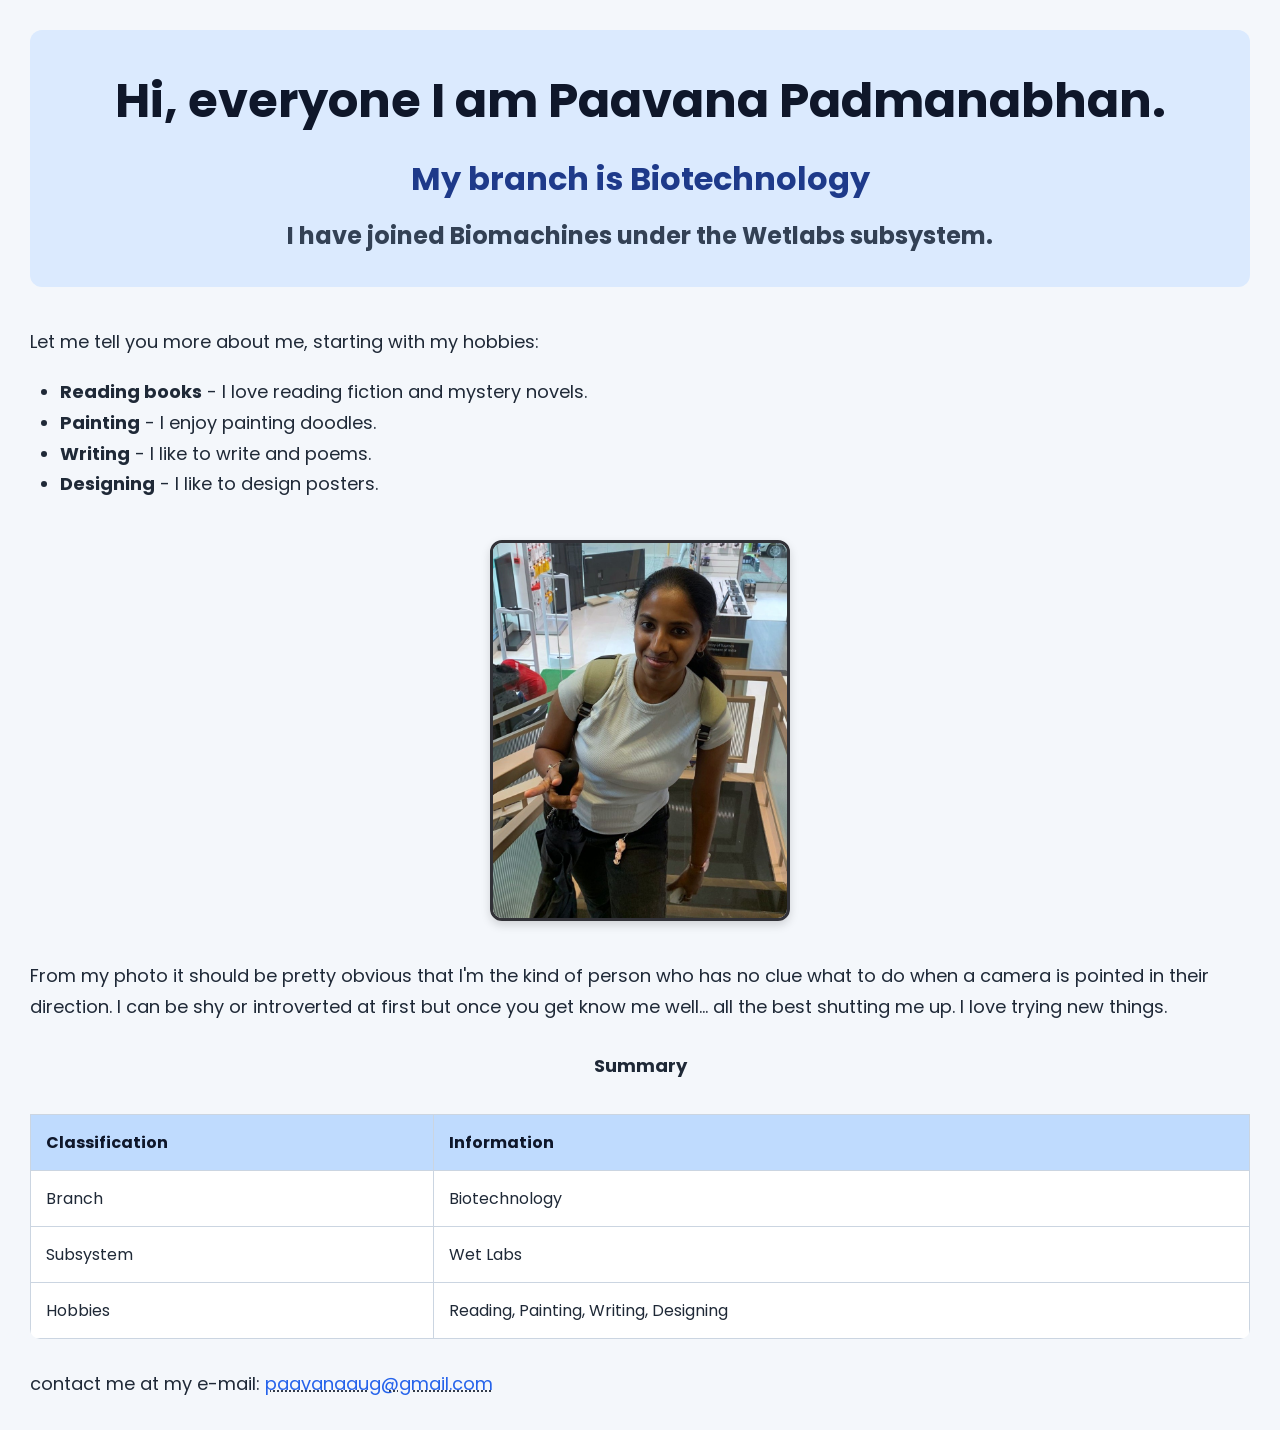
==== IntroducingMe.html @ 374184e0 "Add initial HTML and CSS files for personal introduction page" ====
<head>
  <link rel="stylesheet" href="IMstyles.css">  
  <title>Introducing Paavana... </title>
    <header><h1 class="header-text"> Hi, everyone I am Paavana Padmanabhan. </h1>
    <h2 class="header-text"> My branch is Biotechnology </h2>
    <h3 class="header-text"> I have joined Biomachines under the Wetlabs subsystem.</h3> </header>
</head>

<body> <p class="text"> Let me tell you more about me, starting with my hobbies:
    <ul class="text">
  <li><b>Reading books</b> - I love reading fiction and mystery novels.</li>
  <li><b>Painting</b> - I enjoy painting doodles.</li>
  <li><b>Writing</b> - I like to write and poems.</li>
  <li><b>Designing</b> - I like to design posters.</li> 
</ul> </p>
<div>
<img src="images/Me.jpg" alt="Photo of Paavana Padmanabhan" width="300" height="400" />
</div>
<p class="text">
        From my photo it should be pretty obvious that I'm the kind of person 
        who has no clue what to do when a camera is pointed in their direction. 
        I can be shy or introverted at first but once you get know me well... all the best shutting me up. 
        I love trying new things. 
    </p>
<table>
  <caption><p class= "text"><b>Summary</b></p></caption>
  <thead>
    <tr>
      <th>Classification</th>
      <th>Information</th>
    </tr>
  </thead>
  <tbody>
    <tr>
      <td>Branch</td>
      <td>Biotechnology</td>
    <tr>
      <td>Subsystem</td>
      <td>Wet Labs</td>
    </tr>
    <tr><td>Hobbies</td>
      <td>Reading, Painting, Writing, Designing</td>
    </tr>
  </tbody>
</table>
<p class="text"> contact me at my e-mail: 
  <abbr title="e mail address"><a href="mailto:paavana@gmail.com">paavanaaug@gmail.com</a></abbr>
</p>
</body>
---- IMstyles.css ----
@import url('https://fonts.googleapis.com/css2?family=Poppins:wght@300;400;600;700&display=swap');


* {
    margin: 0;
    padding: 0;
    box-sizing: border-box;
}


body {
    font-family: 'Poppins', sans-serif;
    background-color: #f4f7fb;
    color: #1f2937;
    margin: 30px;
    line-height: 1.7;
}


header {
    text-align: center;
    margin-bottom: 40px;
    padding: 20px;
    background-color: #dbeafe;
    border-radius: 12px;
}


.header-text {
    margin: 10px 0;
}


h1 {
    font-size: 48px;
    color: #0f172a;
}

h2 {
    font-size: 32px;
    color: #1e3a8a;
}

h3 {
    font-size: 24px;
    color: #334155;
}


.text {
    font-size: 18px;
    margin-bottom: 20px;
}


ul {
    margin-left: 30px;
    margin-bottom: 25px;
}


div {
    margin: 30px 0;
    text-align: center;
    padding: 10px;
}


img {
    border: 3px solid #313137;
    border-radius: 12px;
    max-width: 100%;
    height: auto;
    box-shadow: 0 4px 10px rgba(0,0,0,0.15);
}


table {
    width: 100%;
    border-collapse: collapse;
    margin-top: 30px;
    margin-bottom: 30px;
    background-color: white;
    overflow: hidden;
    border-radius: 10px;
}


th,
td {
    border: 1px solid #cbd5e1;
    padding: 15px;
    text-align: left;
}


th {
    background-color: #bfdbfe;
    color: #0f172a;
}


caption {
    margin-bottom: 15px;
    font-size: 20px;
    font-weight: 600;
}


a {
    color: #2563eb;
    text-decoration: none;
}

a:hover {
    text-decoration: underline;
}

a:visited {
    color: purple;
}


@media (max-width: 768px) {

    body {
        margin: 15px;
    }

    h1 {
        font-size: 36px;
    }

    h2 {
        font-size: 26px;
    }

    h3 {
        font-size: 20px;
    }

    .text {
        font-size: 16px;
    }

    table {
        font-size: 14px;
    }
}
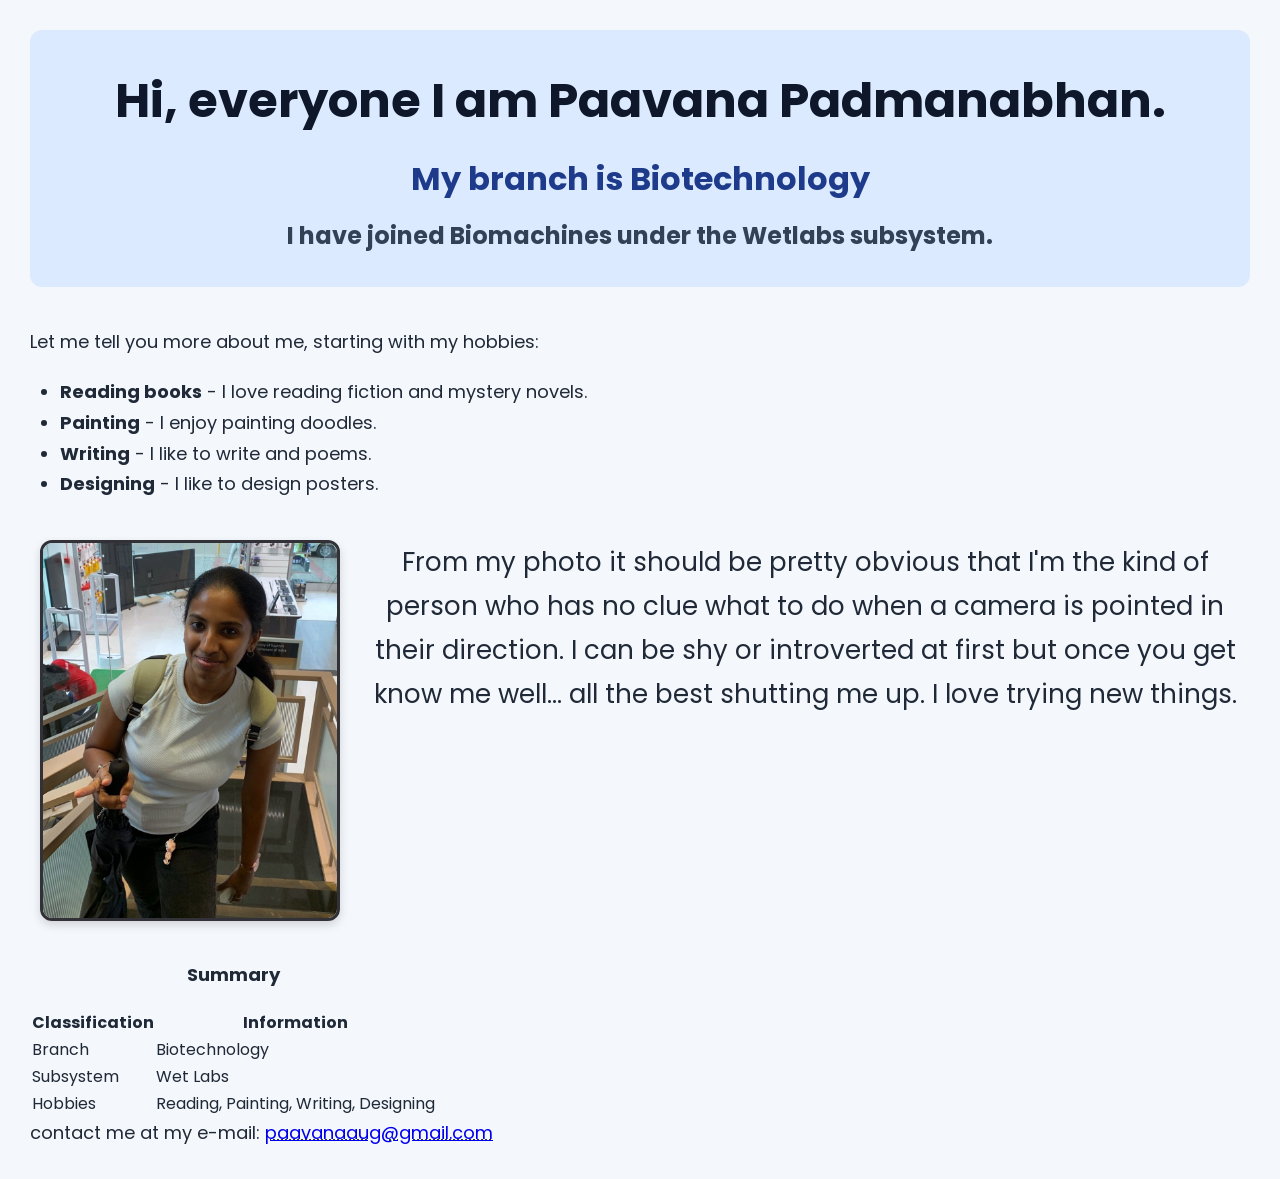
==== commit 6d6968e6: "Pic editing" ====
--- a/IntroducingMe.html
+++ b/IntroducingMe.html
@@ -13,15 +13,20 @@
   <li><b>Writing</b> - I like to write and poems.</li>
   <li><b>Designing</b> - I like to design posters.</li> 
 </ul> </p>
-<div>
-<img src="images/Me.jpg" alt="Photo of Paavana Padmanabhan" width="300" height="400" />
-</div>
-<p class="text">
+<div class="about-me">
+
+  <img src="images/Me.jpg" alt="Photo of Paavana Padmanabhan" width="300" height="400" />
+  
+
+    <p>
         From my photo it should be pretty obvious that I'm the kind of person 
         who has no clue what to do when a camera is pointed in their direction. 
         I can be shy or introverted at first but once you get know me well... all the best shutting me up. 
-        I love trying new things. 
+        I love trying new things.
     </p>
+
+</div>
+
 <table>
   <caption><p class= "text"><b>Summary</b></p></caption>
   <thead>
--- a/IMstyles.css
+++ b/IMstyles.css
@@ -74,6 +74,21 @@
     box-shadow: 0 4px 10px rgba(0,0,0,0.15);
 }
 
+.about-me {
+    display: flex;
+    gap: 30px;
+    align-items: flex-start;
+}
+
+.about-me img {
+    width: 300px;
+    height: auto;
+}
+
+.about-me p{
+    font-size: 26px;
+    color: #495a56
+
 
 table {
     width: 100%;
